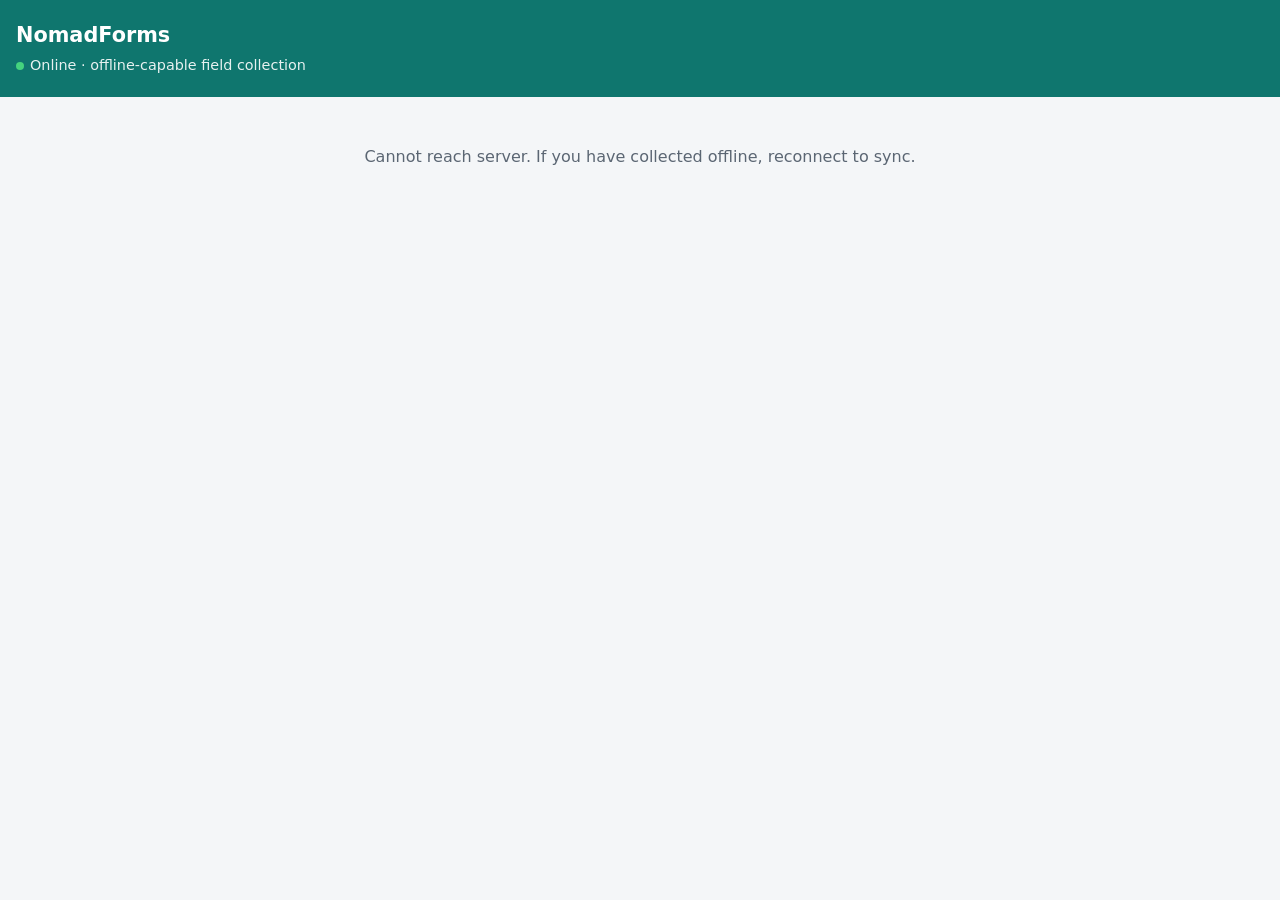
==== www/index.html @ f5554524 "Add working mobile PWA, static serving, and one-command deployment The existing offline JS was writt" ====
<!DOCTYPE html>
<html lang="en">
<head>
  <meta charset="UTF-8">
  <meta name="viewport" content="width=device-width, initial-scale=1, viewport-fit=cover">
  <meta name="theme-color" content="#0f766e">
  <title>NomadForms</title>
  <link rel="manifest" href="manifest.json">
  <style>
    * { box-sizing:border-box; }
    body { margin:0; font:16px/1.5 system-ui,-apple-system,Segoe UI,Roboto,sans-serif;
           color:#1a2430; background:#f4f6f8; }
    header { background:#0f766e; color:#fff; padding:calc(env(safe-area-inset-top) + 20px) 16px 20px; }
    header h1 { margin:0; font-size:1.3rem; } header p { margin:4px 0 0; opacity:.9; font-size:.9rem; }
    main { max-width:640px; margin:0 auto; padding:16px; }
    .card { display:block; background:#fff; border:1px solid #dfe4e9; border-radius:12px;
            padding:16px; margin-bottom:12px; text-decoration:none; color:inherit; }
    .card:active { background:#f0fdfa; }
    .card h2 { margin:0 0 4px; font-size:1.05rem; } .card p { margin:0; color:#5b6673; font-size:.88rem; }
    .card .go { color:#0f766e; font-weight:600; font-size:.85rem; margin-top:8px; }
    .muted { color:#5b6673; text-align:center; padding:32px 0; }
    .dot { display:inline-block; width:8px; height:8px; border-radius:50%; background:#f87171; margin-right:6px; }
    .dot.online { background:#4ade80; }
  </style>
</head>
<body>
  <header><h1>NomadForms</h1><p><span class="dot" id="dot"></span><span id="net">…</span> · offline-capable field collection</p></header>
  <main>
    <div id="list"><div class="muted">Loading surveys…</div></div>
  </main>
  <script>
    const params = new URLSearchParams(location.search);
    const API = (params.get('api') || '').replace(/\/$/, '') || location.origin;
    const dot = document.getElementById('dot'), net = document.getElementById('net');
    function setNet(){ const on = navigator.onLine;
      dot.className = 'dot ' + (on?'online':''); net.textContent = on?'Online':'Offline'; }
    addEventListener('online', setNet); addEventListener('offline', setNet); setNet();
    function esc(s){ return String(s==null?'':s).replace(/[&<>"']/g,c=>({'&':'&amp;','<':'&lt;','>':'&gt;','"':'&quot;',"'":'&#39;'}[c])); }
    fetch(`${API}/api/surveys`).then(r=>r.json()).then(j=>{
      const el = document.getElementById('list');
      if (!j.success || !j.data || !j.data.length) { el.innerHTML =
        '<div class="muted">No surveys yet. Create one via the API, then reload.</div>'; return; }
      el.innerHTML = j.data.map(s => `<a class="card" href="collect.html?survey=${encodeURIComponent(s.survey_id)}">
        <h2>${esc(s.title)}</h2><p>${esc(s.description || 'Tap to start collecting')}</p>
        <div class="go">Start collecting →</div></a>`).join('');
    }).catch(()=>{ document.getElementById('list').innerHTML =
      '<div class="muted">Cannot reach server. If you have collected offline, reconnect to sync.</div>'; });
    if ('serviceWorker' in navigator) navigator.serviceWorker.register('service-worker.js').catch(()=>{});
  </script>
</body>
</html>
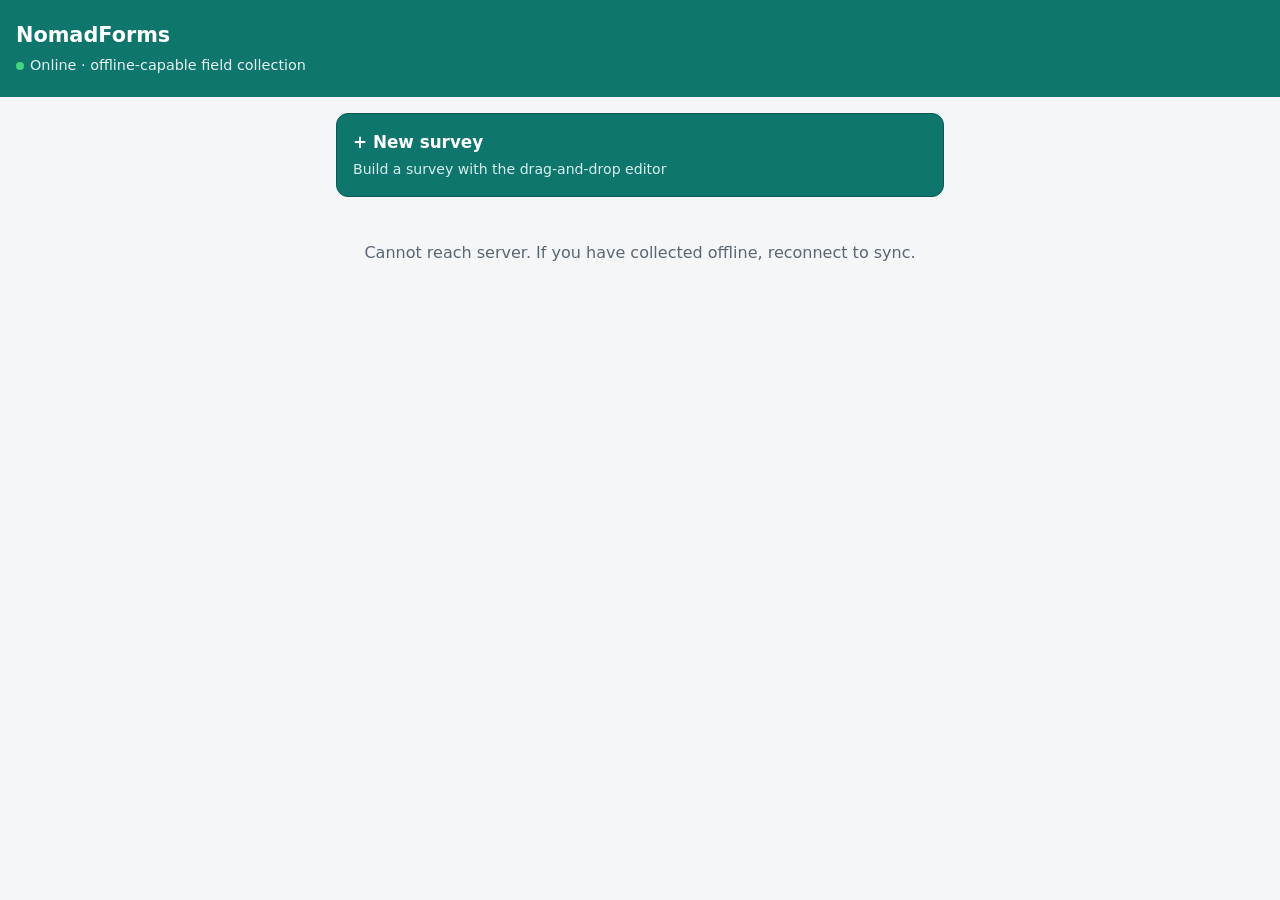
==== commit c549ee4f: "Add drag-and-drop survey builder Web UI to author surveys without touching the API. Produces exactly" ====
--- a/www/index.html
+++ b/www/index.html
@@ -26,6 +26,8 @@
 <body>
   <header><h1>NomadForms</h1><p><span class="dot" id="dot"></span><span id="net">…</span> · offline-capable field collection</p></header>
   <main>
+    <a class="card" href="builder.html" style="background:#0f766e;color:#fff;border-color:#0b5850">
+      <h2>+ New survey</h2><p style="color:#d7f0ec">Build a survey with the drag-and-drop editor</p></a>
     <div id="list"><div class="muted">Loading surveys…</div></div>
   </main>
   <script>
@@ -40,9 +42,11 @@
       const el = document.getElementById('list');
       if (!j.success || !j.data || !j.data.length) { el.innerHTML =
         '<div class="muted">No surveys yet. Create one via the API, then reload.</div>'; return; }
-      el.innerHTML = j.data.map(s => `<a class="card" href="collect.html?survey=${encodeURIComponent(s.survey_id)}">
-        <h2>${esc(s.title)}</h2><p>${esc(s.description || 'Tap to start collecting')}</p>
-        <div class="go">Start collecting →</div></a>`).join('');
+      el.innerHTML = j.data.map(s => { const id = encodeURIComponent(s.survey_id);
+        return `<div class="card"><h2>${esc(s.title)}</h2><p>${esc(s.description || '')}</p>
+        <div class="go"><a href="collect.html?survey=${id}" style="color:#0f766e;text-decoration:none">Start collecting →</a>
+        &nbsp;·&nbsp; <a href="builder.html?survey=${id}" style="color:#5b6673;text-decoration:none">Edit</a></div></div>`;
+      }).join('');
     }).catch(()=>{ document.getElementById('list').innerHTML =
       '<div class="muted">Cannot reach server. If you have collected offline, reconnect to sync.</div>'; });
     if ('serviceWorker' in navigator) navigator.serviceWorker.register('service-worker.js').catch(()=>{});
